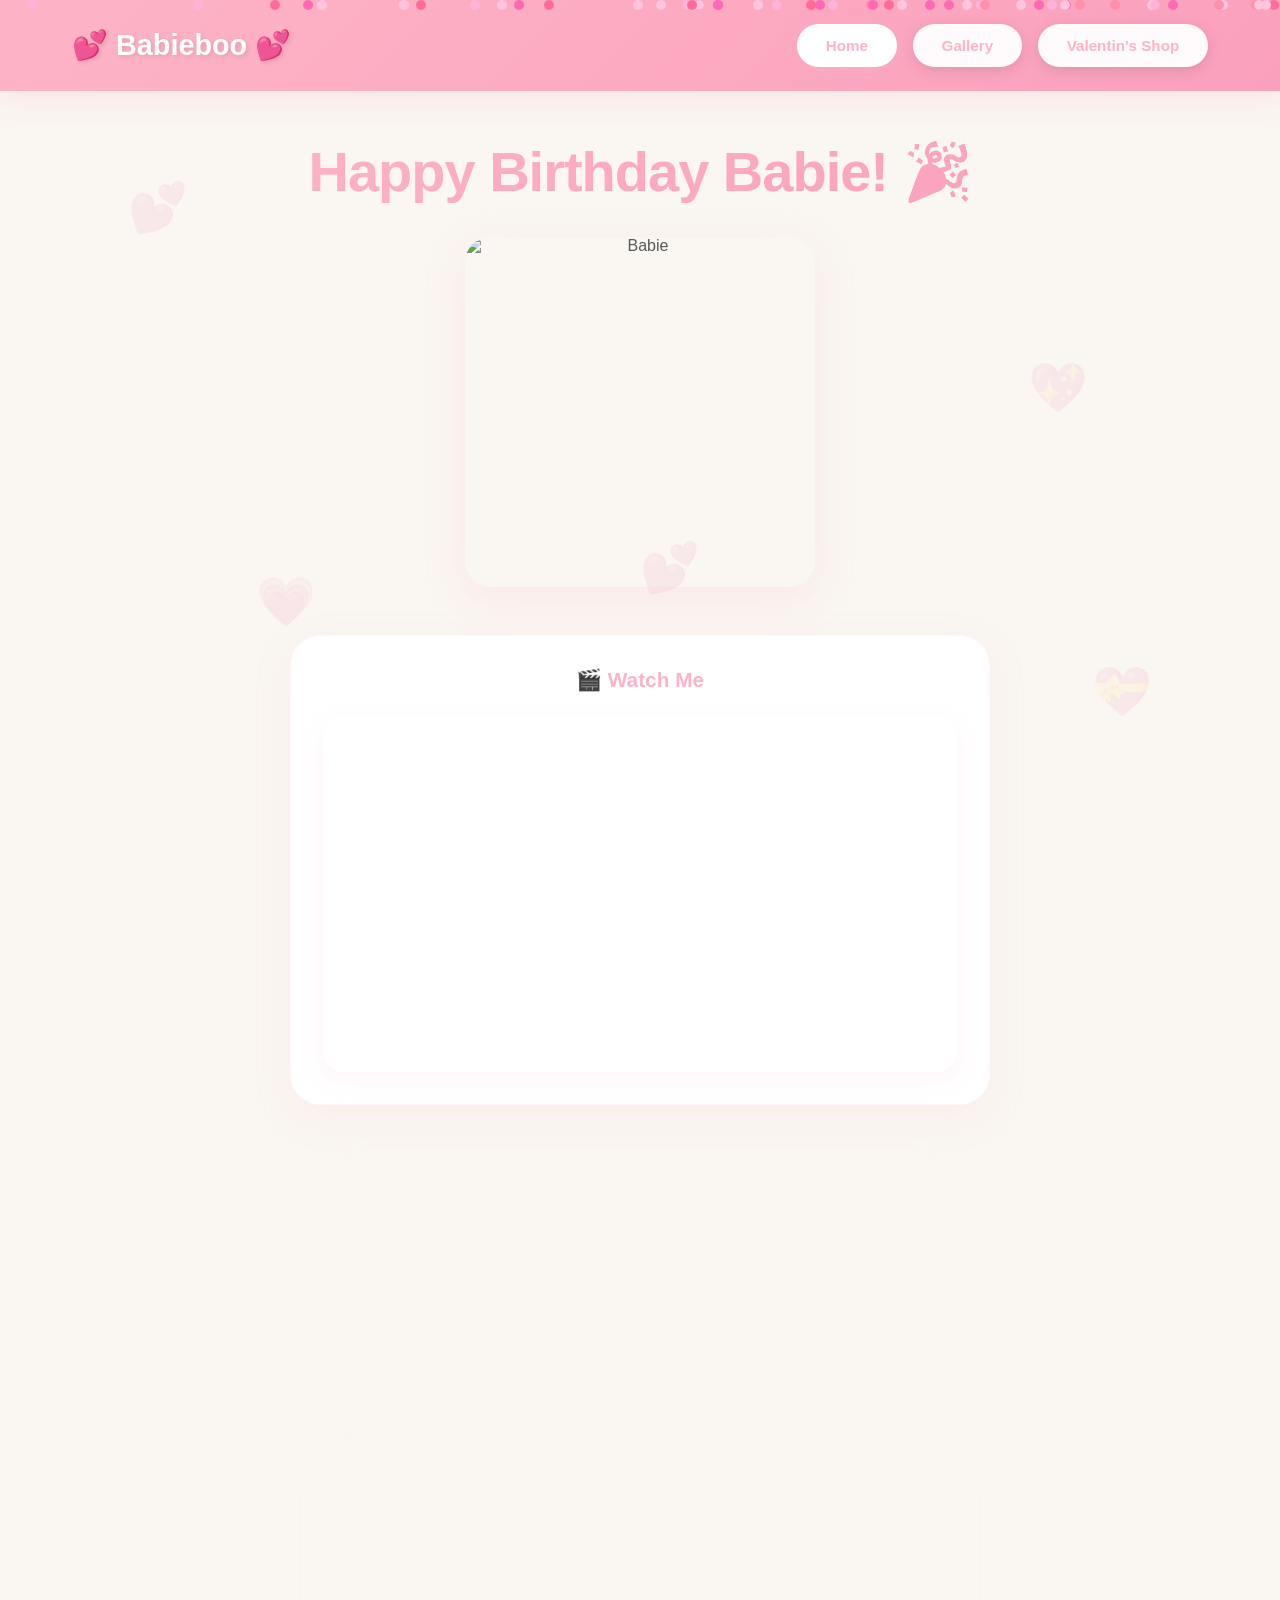
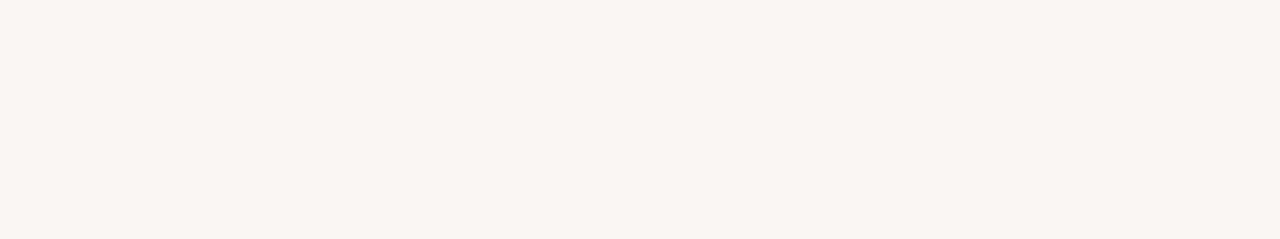
==== Claude/index.html @ 0d084cb6 "Initial commit" ====
<!DOCTYPE html>
<html lang="en">
<head>
    <meta charset="UTF-8">
    <meta name="viewport" content="width=device-width, initial-scale=1.0">
    <title>🎂 Happy Birthday Babie 💕</title>
    <link rel="stylesheet" href="style.css">
</head>
<body>
    <!-- Floating Hearts Background -->
    <div class="floating-hearts">
        <div class="heart">💕</div>
        <div class="heart">💖</div>
        <div class="heart">💗</div>
        <div class="heart">💝</div>
        <div class="heart">💕</div>
    </div>

    <!-- Navigation Tabs -->
    <nav class="navbar">
        <div class="nav-container">
            <div class="logo">💕 Babieboo 💕</div>
            <div class="tabs">
                <button class="tab-btn active" onclick="showTab('home')">Home</button>
                <button class="tab-btn" onclick="showTab('gallery')">Gallery</button>
                <button class="tab-btn" onclick="showTab('shop')">Valentin's Shop</button>
            </div>
        </div>
    </nav>

    <!-- HOME TAB -->
    <div id="home" class="tab-content active">
        <div class="home-container">
            
            <!-- Hero Section with Title and Image -->
            <div class="hero-section">
                <h1 class="hero-title">Happy Birthday Babie! 🎉</h1>
                <div class="hero-image-card">
                    <img src="Nayara.jpg" alt="Babie" class="hero-image">
                </div>
            </div>

            <!-- Video Section -->
            <div class="card video-card">
                <h3>🎬 Watch Me</h3>
                <div class="video-container">
                    <iframe 
                        width="100%" 
                        height="500" 
                        src="https://www.youtube.com/embed/ITJ3aCM1YxA" 
                        title="Birthday Video" 
                        frameborder="0" 
                        allow="accelerometer; autoplay; clipboard-write; encrypted-media; gyroscope; picture-in-picture" 
                        allowfullscreen>
                    </iframe>
                </div>
            </div>

            <!-- Envelope Button Card -->
            <div class="card envelope-card">
                <div class="envelope" id="envelope" onclick="openEnvelope()">
                    <span class="envelope-text">💌 Open My Letter 💌</span>
                </div>
            </div>

            <!-- Love Letter Content (Hidden until envelope is clicked) -->
            <div id="letter-content" class="letter-content" style="display: none;">
                <div class="card letter-card">
                    <div class="letter-paper">
                        <h3>My Dearest Babie,</h3>
                        
                        <!-- ⭐ PASTE YOUR MESSAGE HERE ⭐ -->
                        <p>
                            [INSERT YOUR LOVE LETTER HERE]
                            
                            Write your heartfelt message, memories, and reasons why you love her.
                            You can make it as long or short as you'd like!
                        </p>
                        <!-- ⭐ END OF MESSAGE AREA ⭐ -->

                        <p class="signature">Forever yours,<br>With all my love ❤️</p>
                    </div>
                </div>
            </div>

            <!-- Spotify Embed Section -->
            <div class="card spotify-card">
                <h3>🎵 Our Song</h3>
                <div class="spotify-placeholder">
                    [SPOTIFY EMBED WILL GO HERE]
                </div>
            </div>
        </div>
    </div>

    <!-- GALLERY TAB -->
    <div id="gallery" class="tab-content">
        <div class="gallery-container">
            <h1 class="gallery-title">Our Beautiful Memories 📸</h1>
            
            <!-- Relationship Countdown Timer -->
            <div class="card countdown-card">
                <h2 class="countdown-title">💕 Together Since March 16, 2024 💕</h2>
                <div class="countdown-timer">
                    <div class="countdown-item">
                        <div class="countdown-number" id="years">0</div>
                        <div class="countdown-label">Years</div>
                    </div>
                    <div class="countdown-item">
                        <div class="countdown-number" id="months">0</div>
                        <div class="countdown-label">Months</div>
                    </div>
                    <div class="countdown-item">
                        <div class="countdown-number" id="days">0</div>
                        <div class="countdown-label">Days</div>
                    </div>
                    <div class="countdown-item">
                        <div class="countdown-number" id="hours">0</div>
                        <div class="countdown-label">Hours</div>
                    </div>
                    <div class="countdown-item">
                        <div class="countdown-number" id="minutes">0</div>
                        <div class="countdown-label">Minutes</div>
                    </div>
                    <div class="countdown-item">
                        <div class="countdown-number" id="seconds">0</div>
                        <div class="countdown-label">Seconds</div>
                    </div>
                </div>
            </div>

            <div class="gallery-full-grid">
                <div class="gallery-item-full">
                    <img src="IMG_0724.JPG" alt="Memory 1" class="gallery-image">
                </div>
                <div class="gallery-item-full">
                    <img src="IMG_1509.JPG" alt="Memory 2" class="gallery-image">
                </div>
                <div class="gallery-item-full">
                    <img src="IMG_2172.JPG" alt="Memory 3" class="gallery-image">
                </div>
                <div class="gallery-item-full">
                    <img src="IMG_2519.JPG" alt="Memory 4" class="gallery-image">
                </div>
                <div class="gallery-item-full">
                    <img src="IMG_2765.JPG" alt="Memory 5" class="gallery-image">
                </div>
                <div class="gallery-item-full">
                    <img src="IMG_5577.JPG" alt="Memory 6" class="gallery-image">
                </div>
                <div class="gallery-item-full">
                    <img src="IMG_5601.JPG" alt="Memory 7" class="gallery-image">
                </div>
                <div class="gallery-item-full">
                    <img src="IMG_5663.JPG" alt="Memory 8" class="gallery-image">
                </div>
                <div class="gallery-item-full">
                    <img src="IMG_5696.JPG" alt="Memory 9" class="gallery-image">
                </div>
                <div class="gallery-item-full">
                    <img src="IMG_6007.JPG" alt="Memory 10" class="gallery-image">
                </div>
                <div class="gallery-item-full">
                    <img src="IMG_6135.JPG" alt="Memory 11" class="gallery-image">
                </div>
                <div class="gallery-item-full">
                    <img src="IMG_6247.JPG" alt="Memory 12" class="gallery-image">
                </div>
                <div class="gallery-item-full">
                    <img src="IMG_6409.JPG" alt="Memory 13" class="gallery-image">
                </div>
                <div class="gallery-item-full">
                    <img src="IMG_6540.JPG" alt="Memory 14" class="gallery-image">
                </div>
                <div class="gallery-item-full">
                    <img src="IMG_7379.JPG" alt="Memory 15" class="gallery-image">
                </div>
                <div class="gallery-item-full">
                    <img src="IMG_7946.JPG" alt="Memory 16" class="gallery-image">
                </div>
                <div class="gallery-item-full">
                    <img src="IMG_8065.JPG" alt="Memory 17" class="gallery-image">
                </div>
                <div class="gallery-item-full">
                    <img src="IMG_8193.JPG" alt="Memory 18" class="gallery-image">
                </div>
                <div class="gallery-item-full">
                    <img src="IMG_8224.JPG" alt="Memory 19" class="gallery-image">
                </div>
                <div class="gallery-item-full">
                    <img src="IMG_8427.JPG" alt="Memory 20" class="gallery-image">
                </div>
            </div>
        </div>
    </div>

    <!-- VALENTIN'S SHOP TAB -->
    <div id="shop" class="tab-content">
        <div class="shop-container">
            <h2 class="shop-title">🛍️ Valentin's Shop 🛍️</h2>
            <p class="shop-subtitle">Exclusive Coupons - Redeemable Anytime</p>
            
            <div class="shop-grid">
                
                <!-- Coupon Item 1 -->
                <div class="card shop-item">
                    <div class="item-header">
                        <h3>100% Discount at Valentin's Closet</h3>
                    </div>
                    <button class="reveal-btn" onclick="revealCoupon(this)">Click to Reveal</button>
                    <div class="coupon-content" style="display: none;">
                        <p>There is a special UNLIMITED time offer you can't miss out on. Valentin's Closet is a fine establishment for customers with elegant taste. Features everything from scarves and caps to elegant pullovers and sporty t-shirts. Can't choose just one? No worries - BUY ONE GET ONE FREE!</p>
                    </div>
                </div>

                <!-- Coupon Item 2 -->
                <div class="card shop-item">
                    <div class="item-header">
                        <h3>Full Body Massage</h3>
                    </div>
                    <button class="reveal-btn" onclick="revealCoupon(this)">Click to Reveal</button>
                    <div class="coupon-content" style="display: none;">
                        <p>Has it been a long week? Is your body sore? Feeling pains in your legs, back, or feet? Look no further! This is an all-inclusive, very exclusive full body massage. Your personal Valentin will provide his full care and attention, ensuring your entire body feels relaxed, fresh, and satisfied.</p>
                    </div>
                </div>

                <!-- Coupon Item 3 -->
                <div class="card shop-item">
                    <div class="item-header">
                        <h3>Spa Day</h3>
                    </div>
                    <button class="reveal-btn" onclick="revealCoupon(this)">Click to Reveal</button>
                    <div class="coupon-content" style="display: none;">
                        <p>If Valentin is unavailable, contact his assistant Alfredo to schedule a spa day or professional massage at one of our partner massage parlors in Hamburg. Choose from a wide variety of massages and treatments tailored to your preferences.</p>
                    </div>
                </div>

                <!-- Coupon Item 4 -->
                <div class="card shop-item">
                    <div class="item-header">
                        <h3>1x Free Skincare</h3>
                    </div>
                    <button class="reveal-btn" onclick="revealCoupon(this)">Click to Reveal</button>
                    <div class="coupon-content" style="display: none;">
                        <p>Frustrated with expensive skincare products? Look no further! Use this voucher and your boyfriend will buy you nice skincare products so you can maintain that beautiful face and treat it with the highest quality products available.</p>
                    </div>
                </div>

                <!-- Coupon Item 5 -->
                <div class="card shop-item">
                    <div class="item-header">
                        <h3>Romantic Dinner</h3>
                    </div>
                    <button class="reveal-btn" onclick="revealCoupon(this)">Click to Reveal</button>
                    <div class="coupon-content" style="display: none;">
                        <p>You go on nice dates and adventures all the time, but if you want to go to a really fancy restaurant, use this voucher! You will be treated to a fancy, romantic dinner with fantastic food, a drink of your choice, and your gentleman to accompany you for a marvelous evening.</p>
                    </div>
                </div>

                <!-- Coupon Item 6 -->
                <div class="card shop-item">
                    <div class="item-header">
                        <h3>Flowers</h3>
                    </div>
                    <button class="reveal-btn" onclick="revealCoupon(this)">Click to Reveal</button>
                    <div class="coupon-content" style="display: none;">
                        <p>I will always make sure to send you flowers, not just on special occasions but at times you don't expect them or when you need them. If there's a time you haven't received flowers for a while, trade in this coupon for an instant order of a set of beautiful, mysterious flowers.</p>
                    </div>
                </div>

                <!-- Coupon Item 7 -->
                <div class="card shop-item">
                    <div class="item-header">
                        <h3>Alfredo's Butler Service</h3>
                    </div>
                    <button class="reveal-btn" onclick="revealCoupon(this)">Click to Reveal</button>
                    <div class="coupon-content" style="display: none;">
                        <p>We both know Alfredo is never reliable... we should have fired him long ago! So I will fill in for Alfredo and be your butler for a day. If you request a cold fruit smoothie, breakfast in bed, or a relaxing foot massage, I will get it done for you!</p>
                    </div>
                </div>

                <!-- Coupon Item 8 -->
                <div class="card shop-item">
                    <div class="item-header">
                        <h3>✨ EXCLUSIVE ✨</h3>
                    </div>
                    <button class="reveal-btn" onclick="revealCoupon(this)">Click to Reveal</button>
                    <div class="coupon-content" style="display: none;">
                        <p>You clicked on EXCLUSIVE and wondered what special thing you could be waiting for! This exclusive item is a Shopping Trip where you can choose one very nice item you want (at a reasonable price please!) and it will be purchased by Valentin's for your use!</p>
                    </div>
                </div>

            </div>
        </div>
    </div>

    <!-- Confetti Container -->
    <div id="confetti-container"></div>

    <script src="script.js"></script>
</body>
</html>
---- Claude/style.css ----
* {
    margin: 0;
    padding: 0;
    box-sizing: border-box;
}

body {
    font-family: 'Poppins', 'Arial', sans-serif;
    background: #faf6f1;
    min-height: 100vh;
    color: #5a5a5a;
    overflow-x: hidden;
    position: relative;
}

/* Floating Hearts Background */
.floating-hearts {
    position: fixed;
    width: 100%;
    height: 100%;
    top: 0;
    left: 0;
    z-index: 1;
    pointer-events: none;
    overflow: hidden;
}

.heart {
    position: absolute;
    font-size: 3rem;
    opacity: 0.08;
    animation: float 6s ease-in-out infinite;
}

.heart:nth-child(1) {
    left: 10%;
    top: 20%;
    animation-delay: 0s;
}

.heart:nth-child(2) {
    right: 15%;
    top: 40%;
    animation-delay: 1s;
}

.heart:nth-child(3) {
    left: 20%;
    bottom: 30%;
    animation-delay: 2s;
}

.heart:nth-child(4) {
    right: 10%;
    bottom: 20%;
    animation-delay: 3s;
}

.heart:nth-child(5) {
    left: 50%;
    top: 60%;
    animation-delay: 1.5s;
}

@keyframes float {
    0%, 100% {
        transform: translateY(0px);
    }
    50% {
        transform: translateY(-30px);
    }
}

/* Navbar */
.navbar {
    background: linear-gradient(135deg, #FEB4C6 0%, #FAA0BD 100%);
    padding: 1.5rem 0;
    position: sticky;
    top: 0;
    z-index: 100;
    box-shadow: 0 8px 30px rgba(254, 180, 198, 0.25);
}

.nav-container {
    max-width: 1200px;
    margin: 0 auto;
    padding: 0 2rem;
    display: flex;
    justify-content: space-between;
    align-items: center;
}

.logo {
    font-size: 1.8rem;
    font-weight: 700;
    color: white;
    text-shadow: 2px 2px 4px rgba(0, 0, 0, 0.1);
}

.tabs {
    display: flex;
    gap: 1rem;
}

.tab-btn {
    background: rgba(255, 255, 255, 0.95);
    border: none;
    padding: 0.8rem 1.8rem;
    border-radius: 50px;
    cursor: pointer;
    font-weight: 600;
    color: #FEB4C6;
    transition: all 0.3s ease;
    box-shadow: 0 4px 15px rgba(0, 0, 0, 0.1);
    font-size: 0.95rem;
}

.tab-btn:hover {
    transform: translateY(-3px);
    box-shadow: 0 6px 20px rgba(254, 180, 198, 0.2);
    background: white;
}

.tab-btn.active {
    background: white;
    color: #FEB4C6;
    box-shadow: 0 6px 20px rgba(254, 180, 198, 0.3);
}

/* Tab Content */
.tab-content {
    display: none;
    animation: fadeIn 0.5s ease;
    position: relative;
    z-index: 2;
}

.tab-content.active {
    display: block;
}

@keyframes fadeIn {
    from {
        opacity: 0;
        transform: translateY(10px);
    }
    to {
        opacity: 1;
        transform: translateY(0);
    }
}

/* Card Styling */
.card {
    background: white;
    border-radius: 30px;
    padding: 2rem;
    box-shadow: 0 12px 40px rgba(254, 180, 198, 0.1);
    backdrop-filter: blur(10px);
    border: 1px solid rgba(254, 180, 198, 0.1);
}

/* HOME TAB */
.home-container {
    max-width: 1000px;
    margin: 0 auto;
    padding: 3rem 2rem;
    position: relative;
    z-index: 2;
}

/* Hero Section */
.hero-section {
    text-align: center;
    margin-bottom: 3rem;
}

.hero-title {
    font-size: 3.5rem;
    background: linear-gradient(135deg, #FEB4C6, #FAA0BD);
    -webkit-background-clip: text;
    -webkit-text-fill-color: transparent;
    margin-bottom: 2rem;
    font-weight: 800;
    letter-spacing: -1px;
}

.hero-image-card {
    margin: 0 auto 2rem;
    max-width: 350px;
    width: 100%;
}

.hero-image {
    width: 100%;
    height: 350px;
    object-fit: cover;
    border-radius: 25px;
    box-shadow: 0 12px 40px rgba(254, 180, 198, 0.2);
    display: block;
}

/* Video Card */
.video-card {
    margin: 2rem auto;
    max-width: 700px;
}

.video-card h3 {
    color: #FEB4C6;
    margin-bottom: 1.5rem;
    font-size: 1.3rem;
    text-align: center;
    font-weight: 700;
}

.video-container {
    position: relative;
    width: 100%;
    padding-bottom: 56.25%;
    height: 0;
    overflow: hidden;
    border-radius: 20px;
    box-shadow: 0 8px 25px rgba(254, 180, 198, 0.15);
}

.video-container iframe {
    position: absolute;
    top: 0;
    left: 0;
    width: 100%;
    height: 100%;
    border-radius: 20px;
    border: none;
}

/* Envelope Card */
.envelope-card {
    margin: 2rem auto;
    max-width: 600px;
    text-align: center;
}

.envelope {
    width: 100%;
    height: 250px;
    background: linear-gradient(135deg, #FEB4C6 0%, #FAA0BD 100%);
    border-radius: 25px;
    cursor: pointer;
    display: flex;
    align-items: center;
    justify-content: center;
    box-shadow: 0 12px 40px rgba(254, 180, 198, 0.25);
    transition: all 0.3s ease;
    border: 3px solid rgba(255, 255, 255, 0.3);
}

.envelope:hover {
    transform: scale(1.05) translateY(-5px);
    box-shadow: 0 16px 50px rgba(254, 180, 198, 0.35);
}

.envelope-text {
    color: white;
    font-size: 1.8rem;
    font-weight: 700;
    text-align: center;
}

/* Letter Content */
.letter-content {
    animation: slideUp 0.6s ease;
}

@keyframes slideUp {
    from {
        opacity: 0;
        transform: translateY(30px);
    }
    to {
        opacity: 1;
        transform: translateY(0);
    }
}

.letter-card {
    margin: 2rem auto;
    max-width: 700px;
}

.letter-paper {
    background: linear-gradient(135deg, #fff5f1 0%, #ffe8e0 100%);
    border-radius: 20px;
    padding: 2.5rem;
    border-left: 5px solid #FEB4C6;
}

.letter-paper h3 {
    color: #FEB4C6;
    font-size: 1.6rem;
    margin-bottom: 1.5rem;
    font-style: italic;
}

.letter-paper p {
    color: #5a5a5a;
    font-size: 1rem;
    line-height: 1.8;
    margin-bottom: 1.5rem;
    text-align: justify;
}

.signature {
    text-align: right;
    margin-top: 2rem;
    font-style: italic;
    color: #FEB4C6;
    font-weight: 600;
}

/* Spotify Section */
.spotify-card {
    margin: 2rem auto;
    max-width: 700px;
    text-align: center;
}

.spotify-card h3 {
    color: #FEB4C6;
    margin-bottom: 1.5rem;
    font-size: 1.3rem;
    font-weight: 700;
}

.spotify-placeholder {
    background: linear-gradient(135deg, #1DB954, #1ed760);
    border-radius: 20px;
    padding: 3rem;
    color: white;
    font-weight: 600;
    font-size: 1rem;
    min-height: 150px;
    display: flex;
    align-items: center;
    justify-content: center;
}

/* Gallery Section */
.gallery-section {
    margin-top: 4rem;
}

.gallery-section h2 {
    font-size: 2rem;
    color: #FEB4C6;
    text-align: center;
    margin-bottom: 2.5rem;
    font-weight: 700;
}

.gallery-grid {
    display: grid;
    grid-template-columns: repeat(auto-fit, minmax(250px, 1fr));
    gap: 1.5rem;
    max-width: 1000px;
    margin: 0 auto;
}

.gallery-item {
    border-radius: 25px;
    overflow: hidden;
    box-shadow: 0 12px 30px rgba(254, 180, 198, 0.15);
    transition: all 0.3s ease;
    cursor: pointer;
}

.gallery-item:hover {
    transform: scale(1.05) translateY(-5px);
    box-shadow: 0 16px 40px rgba(254, 180, 198, 0.25);
}

.photo-placeholder {
    width: 100%;
    height: 250px;
    background: linear-gradient(135deg, #FED8E8 0%, #FECAD8 100%);
    display: flex;
    align-items: center;
    justify-content: center;
    color: rgba(255, 255, 255, 0.8);
    font-weight: 600;
    font-size: 1rem;
}

/* Gallery Container - Full Width */
.gallery-container {
    max-width: 1200px;
    margin: 0 auto;
    padding: 3rem 2rem;
    position: relative;
    z-index: 2;
}

.gallery-title {
    font-size: 2.5rem;
    background: linear-gradient(135deg, #FEB4C6, #FAA0BD);
    -webkit-background-clip: text;
    -webkit-text-fill-color: transparent;
    text-align: center;
    margin-bottom: 2.5rem;
    font-weight: 800;
}

.gallery-full-grid {
    display: grid;
    grid-template-columns: repeat(auto-fit, minmax(280px, 1fr));
    gap: 2rem;
    max-width: 1200px;
    margin: 0 auto;
}

.gallery-item-full {
    border-radius: 25px;
    overflow: hidden;
    box-shadow: 0 12px 30px rgba(254, 180, 198, 0.15);
    transition: all 0.3s ease;
    cursor: pointer;
    max-width: 300px;
    margin: 0 auto;
}

.gallery-item-full:hover {
    transform: scale(1.05) translateY(-5px);
    box-shadow: 0 16px 40px rgba(254, 180, 198, 0.25);
}

.gallery-image {
    width: 100%;
    height: 280px;
    object-fit: cover;
    border-radius: 25px;
    display: block;
}

/* SHOP TAB */
.shop-container {
    max-width: 1200px;
    margin: 0 auto;
    padding: 3rem 2rem;
    position: relative;
    z-index: 2;
}

.shop-title {
    font-size: 2.5rem;
    background: linear-gradient(135deg, #FEB4C6, #FAA0BD);
    -webkit-background-clip: text;
    -webkit-text-fill-color: transparent;
    text-align: center;
    margin-bottom: 0.5rem;
    font-weight: 800;
}

.shop-subtitle {
    text-align: center;
    color: #888;
    font-size: 1rem;
    margin-bottom: 2.5rem;
    font-weight: 500;
}

.shop-grid {
    display: grid;
    grid-template-columns: repeat(auto-fit, minmax(280px, 1fr));
    gap: 2rem;
}

.shop-item {
    transition: all 0.3s ease;
}

.shop-item:hover {
    transform: translateY(-10px);
    box-shadow: 0 16px 50px rgba(254, 180, 198, 0.2);
}

.item-header {
    display: flex;
    justify-content: space-between;
    align-items: flex-start;
    margin-bottom: 1.5rem;
    padding-bottom: 1rem;
    border-bottom: 2px solid rgba(254, 180, 198, 0.2);
}

.item-header h3 {
    color: #FEB4C6;
    font-size: 1.3rem;
    font-weight: 700;
}

.price {
    background: linear-gradient(135deg, #FEB4C6, #FAA0BD);
    color: white;
    padding: 0.5rem 1rem;
    border-radius: 50px;
    font-weight: 700;
    font-size: 0.85rem;
    white-space: nowrap;
}

.reveal-btn {
    background: linear-gradient(135deg, #FEB4C6, #FAA0BD);
    color: white;
    border: none;
    padding: 1rem 1.5rem;
    border-radius: 50px;
    cursor: pointer;
    font-weight: 700;
    transition: all 0.3s ease;
    width: 100%;
    font-size: 1rem;
    box-shadow: 0 6px 20px rgba(254, 180, 198, 0.2);
}

.reveal-btn:hover {
    transform: scale(1.05);
    box-shadow: 0 10px 30px rgba(254, 180, 198, 0.3);
}

.coupon-content {
    margin-top: 1.5rem;
    padding: 1.5rem;
    background: linear-gradient(135deg, #fff5f1, #ffe8e0);
    border-radius: 15px;
    border-left: 4px solid #FEB4C6;
    animation: slideDown 0.4s ease;
}

.coupon-content p {
    color: #5a5a5a;
    line-height: 1.6;
    font-size: 0.95rem;
}

@keyframes slideDown {
    from {
        opacity: 0;
        transform: translateY(-10px);
    }
    to {
        opacity: 1;
        transform: translateY(0);
    }
}

/* Confetti */
#confetti-container {
    position: fixed;
    width: 100%;
    height: 100%;
    top: 0;
    left: 0;
    pointer-events: none;
    z-index: 9999;
}

.confetti {
    position: absolute;
    width: 10px;
    height: 10px;
    border-radius: 50%;
    animation: confettiFall 3s ease-out;
}

@keyframes confettiFall {
    to {
        transform: translateY(100vh) rotate(720deg);
        opacity: 0;
    }
}

/* Responsive Design */
@media (max-width: 768px) {
    .hero-title {
        font-size: 2.2rem;
    }

    .hero-image-card {
        max-width: 280px;
    }

    .hero-image {
        height: 280px;
    }

    .envelope {
        height: 180px;
    }

    .envelope-text {
        font-size: 1.4rem;
    }

    .shop-grid {
        grid-template-columns: 1fr;
    }

    .gallery-full-grid {
        grid-template-columns: repeat(auto-fit, minmax(220px, 1fr));
        gap: 1.5rem;
    }

    .gallery-image {
        height: 220px;
    }

    .gallery-item-full {
        max-width: none;
    }

    .card {
        padding: 1.5rem;
    }
}

@media (max-width: 480px) {
    .nav-container {
        flex-direction: column;
        gap: 1rem;
    }

    .hero-title {
        font-size: 1.8rem;
    }

    .hero-image-card {
        max-width: 250px;
    }

    .hero-image {
        height: 250px;
    }

    .tabs {
        flex-direction: column;
        width: 100%;
    }

    .tab-btn {
        width: 100%;
        padding: 0.7rem 1.5rem;
        font-size: 0.9rem;
    }

    .logo {
        font-size: 1.4rem;
    }

    .gallery-full-grid {
        grid-template-columns: 1fr;
        gap: 1rem;
    }

    .gallery-image {
        height: 200px;
    }

    .photo-placeholder {
        height: 200px;
    }
}
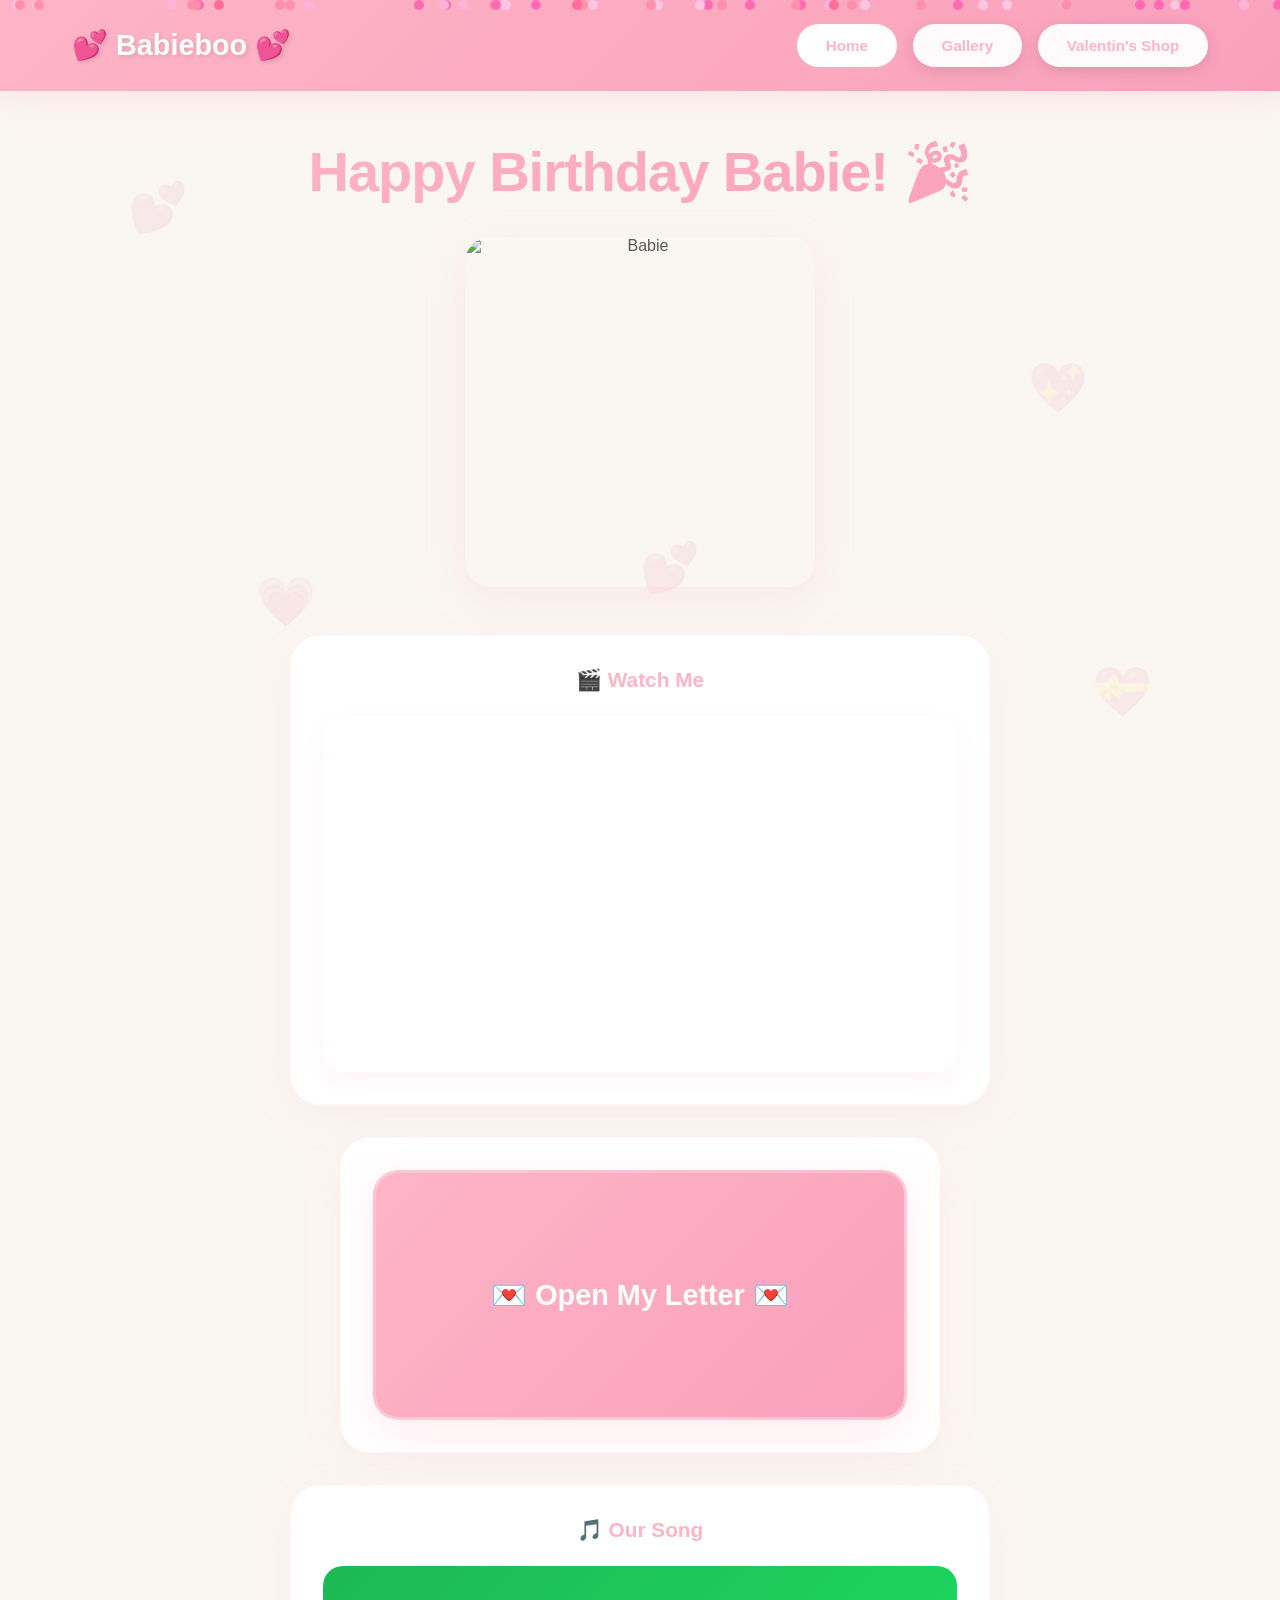
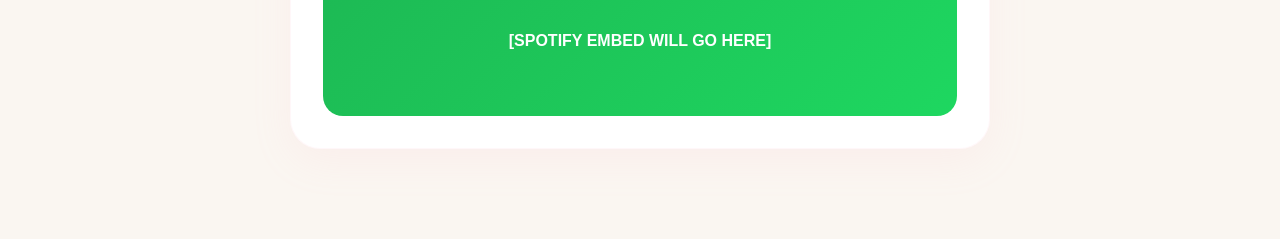
==== commit d156ae20: "Add Breakfast in Bed coupon, update shop description, live countdown timer, 4-column gallery grid - " ====
--- a/Claude/index.html
+++ b/Claude/index.html
@@ -198,10 +198,10 @@
     <div id="shop" class="tab-content">
         <div class="shop-container">
             <h2 class="shop-title">🛍️ Valentin's Shop 🛍️</h2>
-            <p class="shop-subtitle">Exclusive Coupons - Redeemable Anytime</p>
-            
+            <p class="shop-subtitle">Valentin's is an exclusive establishment with one very very highly valued customer, you! There are various items within the store that are all very high in quality and only come at the small price of 5 beijos (although tips are encouraged). Please enjoy browsing along so that you can choose some items that you like within the shop. Enjoy your shopping experience!</p>
+
             <div class="shop-grid">
-                
+
                 <!-- Coupon Item 1 -->
                 <div class="card shop-item">
                     <div class="item-header">
@@ -280,6 +280,17 @@
                 </div>
 
                 <!-- Coupon Item 8 -->
+                <div class="card shop-item">
+                    <div class="item-header">
+                        <h3>Breakfast in Bed</h3>
+                    </div>
+                    <button class="reveal-btn" onclick="revealCoupon(this)">Click to Reveal</button>
+                    <div class="coupon-content" style="display: none;">
+                        <p>Are you feeling tired and can't get up? But at the same time you feel you are starving and are some minutes away from exploding! This is a perfect scenario to use the breakfast in bed coupon, where your boyfriend will get out of bed and prepare a Michelin Star breakfast and coffee for you!</p>
+                    </div>
+                </div>
+
+                <!-- Coupon Item 9 -->
                 <div class="card shop-item">
                     <div class="item-header">
                         <h3>✨ EXCLUSIVE ✨</h3>
--- a/Claude/style.css
+++ b/Claude/style.css
@@ -412,7 +412,7 @@
 
 .gallery-full-grid {
     display: grid;
-    grid-template-columns: repeat(auto-fit, minmax(280px, 1fr));
+    grid-template-columns: repeat(4, 1fr);
     gap: 2rem;
     max-width: 1200px;
     margin: 0 auto;
@@ -553,6 +553,57 @@
     }
 }
 
+/* Countdown Timer */
+.countdown-card {
+    margin: 0 auto 2.5rem;
+    max-width: 900px;
+    text-align: center;
+}
+
+.countdown-title {
+    font-size: 1.4rem;
+    color: #FEB4C6;
+    font-weight: 700;
+    margin-bottom: 2rem;
+}
+
+.countdown-timer {
+    display: flex;
+    justify-content: center;
+    gap: 1.5rem;
+    flex-wrap: wrap;
+}
+
+.countdown-item {
+    display: flex;
+    flex-direction: column;
+    align-items: center;
+    gap: 0.5rem;
+}
+
+.countdown-number {
+    background: linear-gradient(135deg, #FEB4C6, #FAA0BD);
+    color: white;
+    font-size: 2.2rem;
+    font-weight: 800;
+    width: 80px;
+    height: 80px;
+    border-radius: 20px;
+    display: flex;
+    align-items: center;
+    justify-content: center;
+    box-shadow: 0 8px 20px rgba(254, 180, 198, 0.3);
+    min-width: 80px;
+}
+
+.countdown-label {
+    font-size: 0.8rem;
+    font-weight: 600;
+    color: #aaa;
+    text-transform: uppercase;
+    letter-spacing: 1px;
+}
+
 /* Confetti */
 #confetti-container {
     position: fixed;
@@ -606,7 +657,7 @@
     }
 
     .gallery-full-grid {
-        grid-template-columns: repeat(auto-fit, minmax(220px, 1fr));
+        grid-template-columns: repeat(2, 1fr);
         gap: 1.5rem;
     }
 
@@ -657,7 +708,7 @@
     }
 
     .gallery-full-grid {
-        grid-template-columns: 1fr;
+        grid-template-columns: repeat(2, 1fr);
         gap: 1rem;
     }
 
